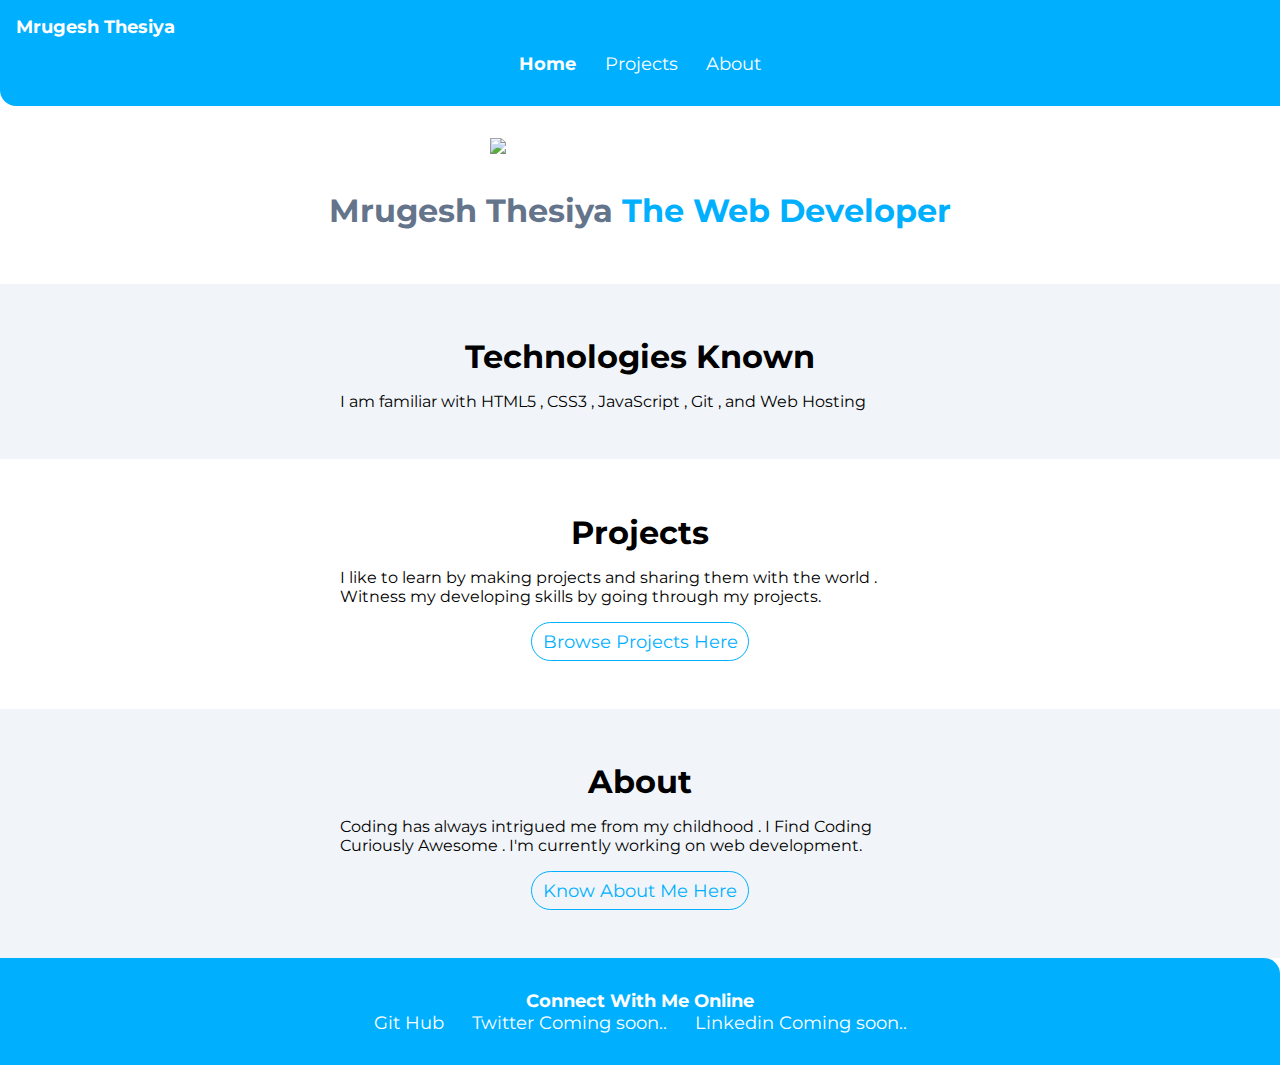
==== index.html @ a3066079 "home page about section updated" ====
<!DOCTYPE html>
<html lang="en">
<head>
    <meta charset="UTF-8">
    <meta http-equiv="X-UA-Compatible" content="IE=edge">
    <meta name="viewport" content="width=device-width, initial-scale=1.0">
    <title>Home | Mrugesh Thesiya</title>
    <link href="/Styles.css" rel ="stylesheet" />
</head>
<body>
    <nav class = "navigation container">
        <div class = "nav-brand">Mrugesh Thesiya</div>
        <ul class="list-non-bullet nav-pills">
            <li class = "list-item-inline link-active ">
                <a class = "link" href="/">Home</a>
            </li>
            <li class = "list-item-inline">
                <a class = "link" href="/Projects.html">Projects</a>
            </li>
            <li class = "list-item-inline">
                <a class = "link" href="/About.html">About</a>
            </li>

        </ul>
    </nav> 

    <header class="hero">
        <img class = "hero-image"src="/images/hero.svg"/>
        <h1 class="hero-heading">Mrugesh Thesiya <span class="hero-heading-focus"">The Web Developer</span></h1>
    </header>

    <section class="section ow">
        <div class="container-center">
        <h1>Technologies Known</h1>
        <p>I am familiar with HTML5 , CSS3 , JavaScript , Git , and Web Hosting</p>
        </div>
    </section>

    <section class="section">
        <div class="container-center">
        <h1>Projects</h1>
        <p>I like to learn by making projects and sharing them with the world . Witness my developing skills by going through my projects.</p>
        <a class = "link link-secondary"href="/Projects.html">Browse Projects Here</a>  
    </div>
    </section>

    <section class="section ow">
        <div class="container-center">
        <h1>About</h1>
        <p>Coding has always intrigued me from my childhood . I Find Coding Curiously Awesome . I'm currently working on web development.</p>
        <a class = "link link-secondary" href="/About.html">Know About Me Here</a>
        </div>
    </section>

    <footer class="footer">
        <div class="footer-header">Connect With Me Online</div>
        <ul class="social list-non-bullet container-center">
            <li class="list-item-inline"> <a class="link" href="https://github.com/MrugeshThesiya">Git Hub</a> </li>
            <li class="list-item-inline"> <a class="link" href="/">Twitter Coming soon..</a> </li>
            <li class="list-item-inline"> <a class="link" href="/">Linkedin Coming soon..</a> </li>
        </ul>
    </footer>
</body>
</html>
---- Styles.css ----
@import url('https://fonts.googleapis.com/css2?family=Montserrat:wght@400;700&display=swap');

:root{
    --primary-color : #00B0FF;
    --dark-gray : #64748b;
    --light-gray : #f1f5f9;
    --minion-color : #eab308;
}
body{
    font-family: 'Montserrat', sans-serif;
    margin : 0px;
}

hr{
    margin : 2rem 0rem;
}

/** container **/

.container{
    padding : 0rem 1rem;
}

.container-center{
    max-width : 600px;
    margin : auto;
}

.container-block{
    display: block;
    text-align: center;
}

.container-info{
    padding-left: 1rem;
    display: inline;
}

/** links **/

.link{
    max-width: 200px;
    text-decoration: none;
    margin : 0rem 0.25rem;
    text-align: center;
    padding : 0.5rem 0.5rem;
}

.link-primary{
    background-color : var(--primary-color);
    color : white;
    border-radius : 2rem;
    margin : 1rem auto;
    display: block;
    font-size: 1.1rem;
}
.link-secondary{
    color: var(--primary-color);
    border-radius : 2rem;
    border : 1px solid var(--primary-color);
    margin : 1rem auto;
    display: block;
    font-size: 1.1rem;
}

.link-primary-v2{
    background-color : var(--primary-color);
    color : white;
    border-radius : 2rem;
    margin : 1rem 0rem;
    font-size: 1.1rem;
}

.link-secondary-v2{
    color: var(--primary-color);
    border-radius : 2rem;
    border : 1px solid var(--primary-color);
    margin : 1rem 0.5rem;
    font-size: 1.1rem;
}



/**list**/

.list-non-bullet{
    list-style: none;
    padding-inline-start : 0px;
}

.list-item-inline{
    display : inline;
    
}

/**navigation*/

.navigation{
    background-color: var(--primary-color);
    color : white;
    padding : 1rem;
    border-bottom-left-radius: 1rem;
}



.navigation .link{
    color : white;
    font-size: 1.1rem;
}

.navigation .nav-pills{
    text-align: center;
    
}

.navigation .nav-brand{
    font-weight: bold;
    font-size: 1.1rem;
}

.navigation .link-active{
    font-weight: bold ;
}

/**Header**/
.hero{
    padding : 2rem;
}

.hero .hero-image{
    max-width: 300px;
    display: block;
    margin:auto;
}

.hero .hero-heading{
    color:var(--dark-gray);
    text-align: center;
    padding-top: 1rem;
}

.hero .hero-heading .hero-heading-focus
{
    color:var(--primary-color);
}

/**Sections**/

.section{
    padding : 2rem;
}

.section h1{
    text-align: center;
    margin-bottom: 0rem;
}
.ow{
    background-color : var(--light-gray)
}

.section-pc{
    background-color: var(--primary-color);
    padding : 2rem;
    text-align: center;
    font-size: 2rem;
    font-weight: bolder;
}

/**footers**/
.footer{
    background-color: var(--primary-color);
    color : white;
    padding: 2rem 0rem;
    text-align: center;
    border-top-right-radius:1rem ;
}

.footer .link{
    color : white;
    font-size: 1.1rem;
}

.footer .footer-header{
    font-weight: bold;
    font-size: large;
}

.footer ul{
    padding-inline-start: 0px;
}

/**Translate Button**/
button{
    background-color: var(--primary-color);
    margin : 1rem 1rem;
    padding : 0.5rem 2rem;
    font-size: large;
    border : 1px solid black;
    border-radius: 1rem;
}
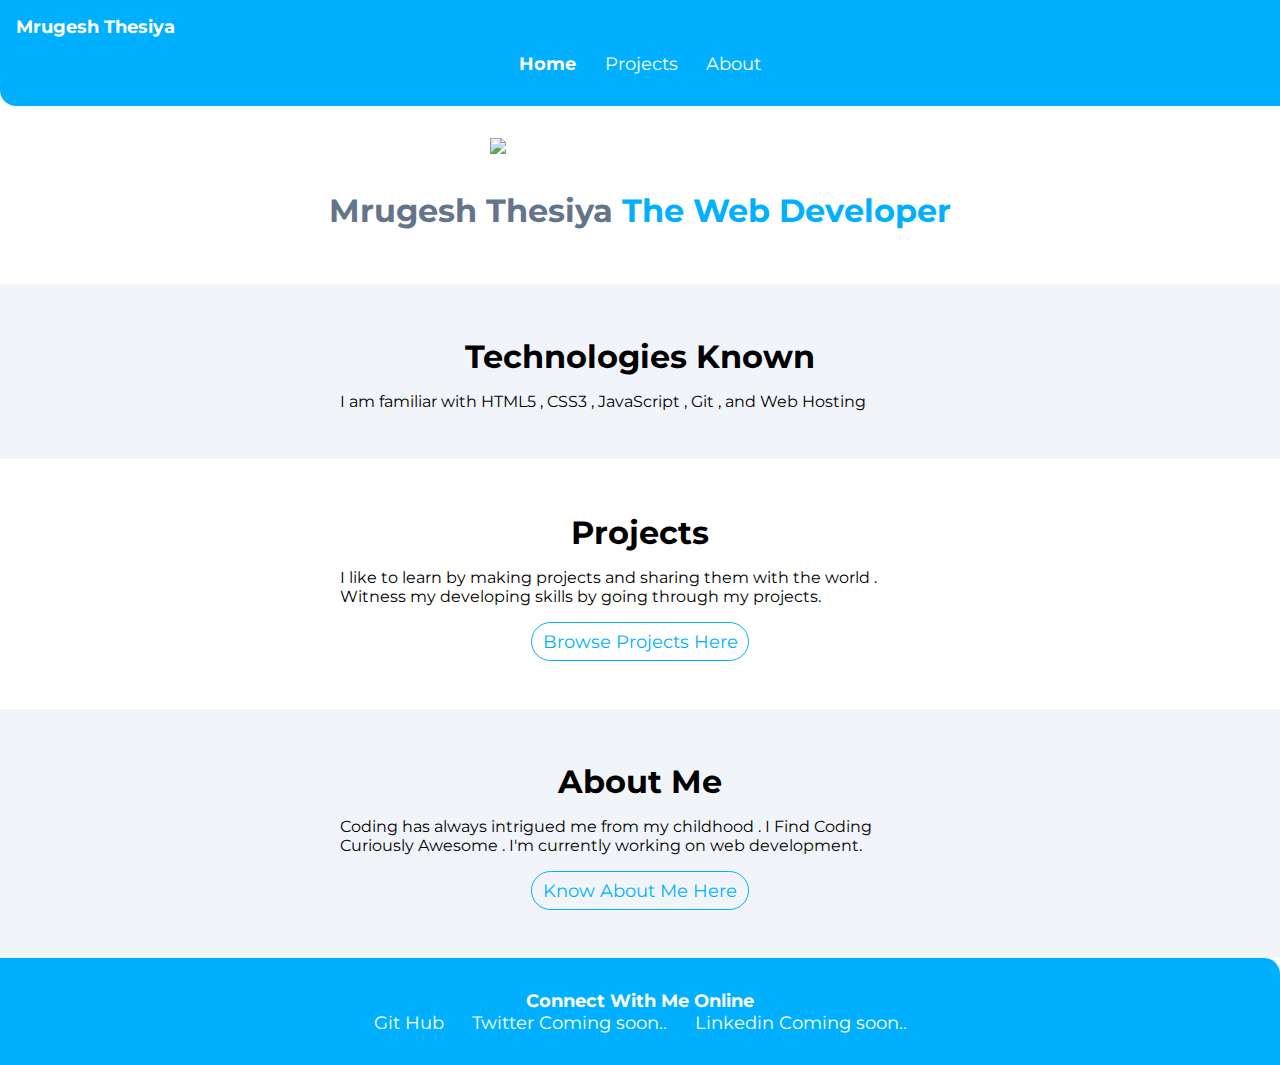
==== commit e45a3141: "minor fix" ====
--- a/index.html
+++ b/index.html
@@ -46,7 +46,7 @@
 
     <section class="section ow">
         <div class="container-center">
-        <h1>About</h1>
+        <h1>About Me</h1>
         <p>Coding has always intrigued me from my childhood . I Find Coding Curiously Awesome . I'm currently working on web development.</p>
         <a class = "link link-secondary" href="/About.html">Know About Me Here</a>
         </div>
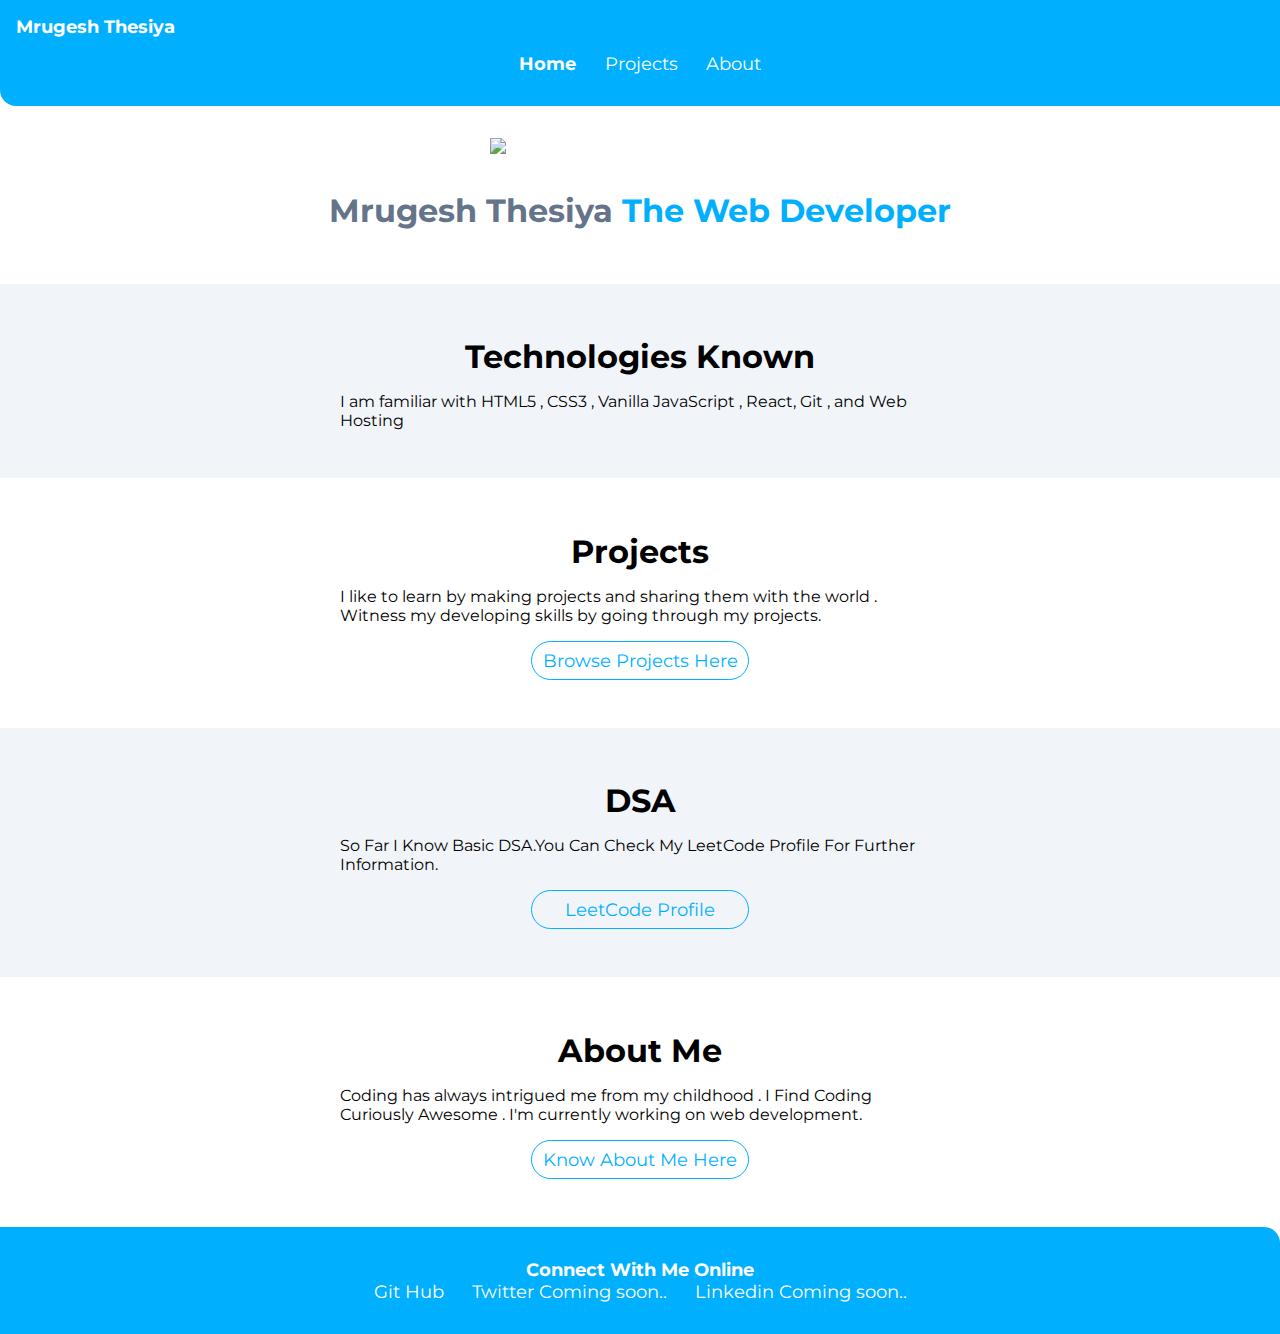
==== commit 946c172f: "Style : home and project page updated" ====
--- a/index.html
+++ b/index.html
@@ -32,7 +32,7 @@
     <section class="section ow">
         <div class="container-center">
         <h1>Technologies Known</h1>
-        <p>I am familiar with HTML5 , CSS3 , JavaScript , Git , and Web Hosting</p>
+        <p>I am familiar with HTML5 , CSS3 , Vanilla JavaScript , React, Git , and Web Hosting</p>
         </div>
     </section>
 
@@ -45,6 +45,14 @@
     </section>
 
     <section class="section ow">
+        <div class="container-center">
+        <h1>DSA</h1>
+        <p>So Far I Know Basic DSA.You Can Check My LeetCode Profile For Further Information.</p>
+        <a class = "link link-secondary"href="https://leetcode.com/Mrugesh_Thesiya/">LeetCode Profile</a>  
+    </div>
+    </section>
+
+    <section class="section">
         <div class="container-center">
         <h1>About Me</h1>
         <p>Coding has always intrigued me from my childhood . I Find Coding Curiously Awesome . I'm currently working on web development.</p>
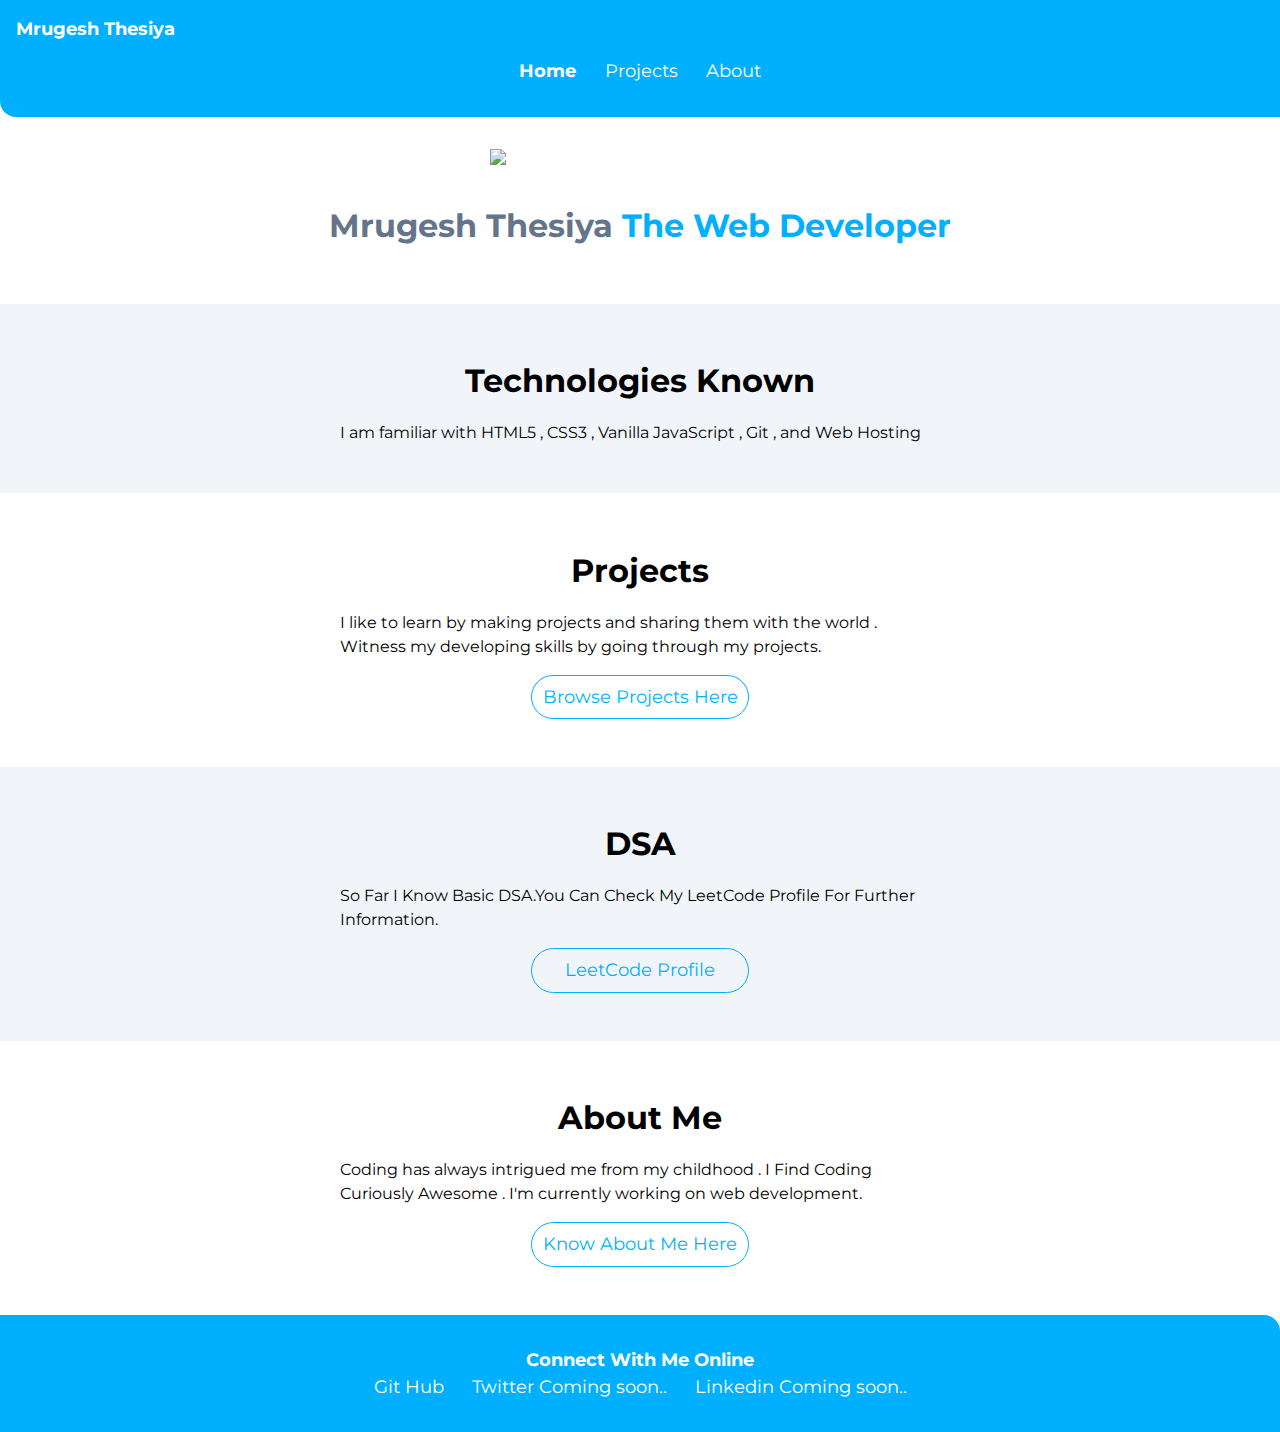
==== commit f4ab23d6: "update : removed react from technologies known" ====
--- a/index.html
+++ b/index.html
@@ -32,7 +32,7 @@
     <section class="section ow">
         <div class="container-center">
         <h1>Technologies Known</h1>
-        <p>I am familiar with HTML5 , CSS3 , Vanilla JavaScript , React, Git , and Web Hosting</p>
+        <p>I am familiar with HTML5 , CSS3 , Vanilla JavaScript , Git , and Web Hosting</p>
         </div>
     </section>
 
--- a/Styles.css
+++ b/Styles.css
@@ -2,13 +2,22 @@
 
 :root{
     --primary-color : #00B0FF;
+    --second-blue-color : #0369a1;
     --dark-gray : #64748b;
     --light-gray : #f1f5f9;
     --minion-color : #eab308;
 }
+html,body{
+    min-height: 100vh;
+}
 body{
     font-family: 'Montserrat', sans-serif;
-    margin : 0px;
+    margin : 0;
+    line-height: 1.5;
+    > footer {
+        position: sticky;
+        top: 100vh;
+    }
 }
 
 hr{
@@ -79,6 +88,21 @@
     font-size: 1.1rem;
 }
 
+.link-secondary-v3{
+    color: var(--primary-color);
+    border-radius : 2rem;
+    border : 1px solid var(--primary-color);
+    margin-top : 0.5rem;
+    font-size: 1.1rem;
+}
+
+.link-secondary-v4{
+    color: var(--dark-gray);
+    border-radius : 2rem;
+    border : 1px solid var(--dark-gray);
+    margin-top : 0.5rem;
+    font-size: 1.1rem;
+}
 
 
 /**list**/
@@ -102,6 +126,11 @@
     border-bottom-left-radius: 1rem;
 }
 
+.nav2{
+    text-align: right;
+    margin-left: auto;
+    display : in;
+}
 
 
 .navigation .link{
@@ -157,6 +186,13 @@
 }
 .ow{
     background-color : var(--light-gray)
+}
+
+.sbsection{
+    display: flex;
+    justify-content: space-between;
+    padding : 0px 10px;
+    font-weight: bold;
 }
 
 .section-pc{
@@ -199,3 +235,27 @@
     border : 1px solid black;
     border-radius: 1rem;
 }
+
+@media screen and (max-width:600px) {
+   h1{
+    font-size: 1.5rem;
+   }
+   .link-secondary-v3{
+    color: var(--primary-color);
+    border-radius : 2rem;
+    border : 1px solid var(--primary-color);
+    margin-top : 0.5rem;
+    font-size: 1rem;
+    }
+    .link-secondary-v4{
+        color: var(--dark-gray);
+        border-radius : 2rem;
+        border : 1px solid var(--dark-gray);
+        margin-top : 0.5rem;
+        font-size: 1rem;
+    }
+    .hero .hero-image{
+        max-width: 80%;
+    }
+
+}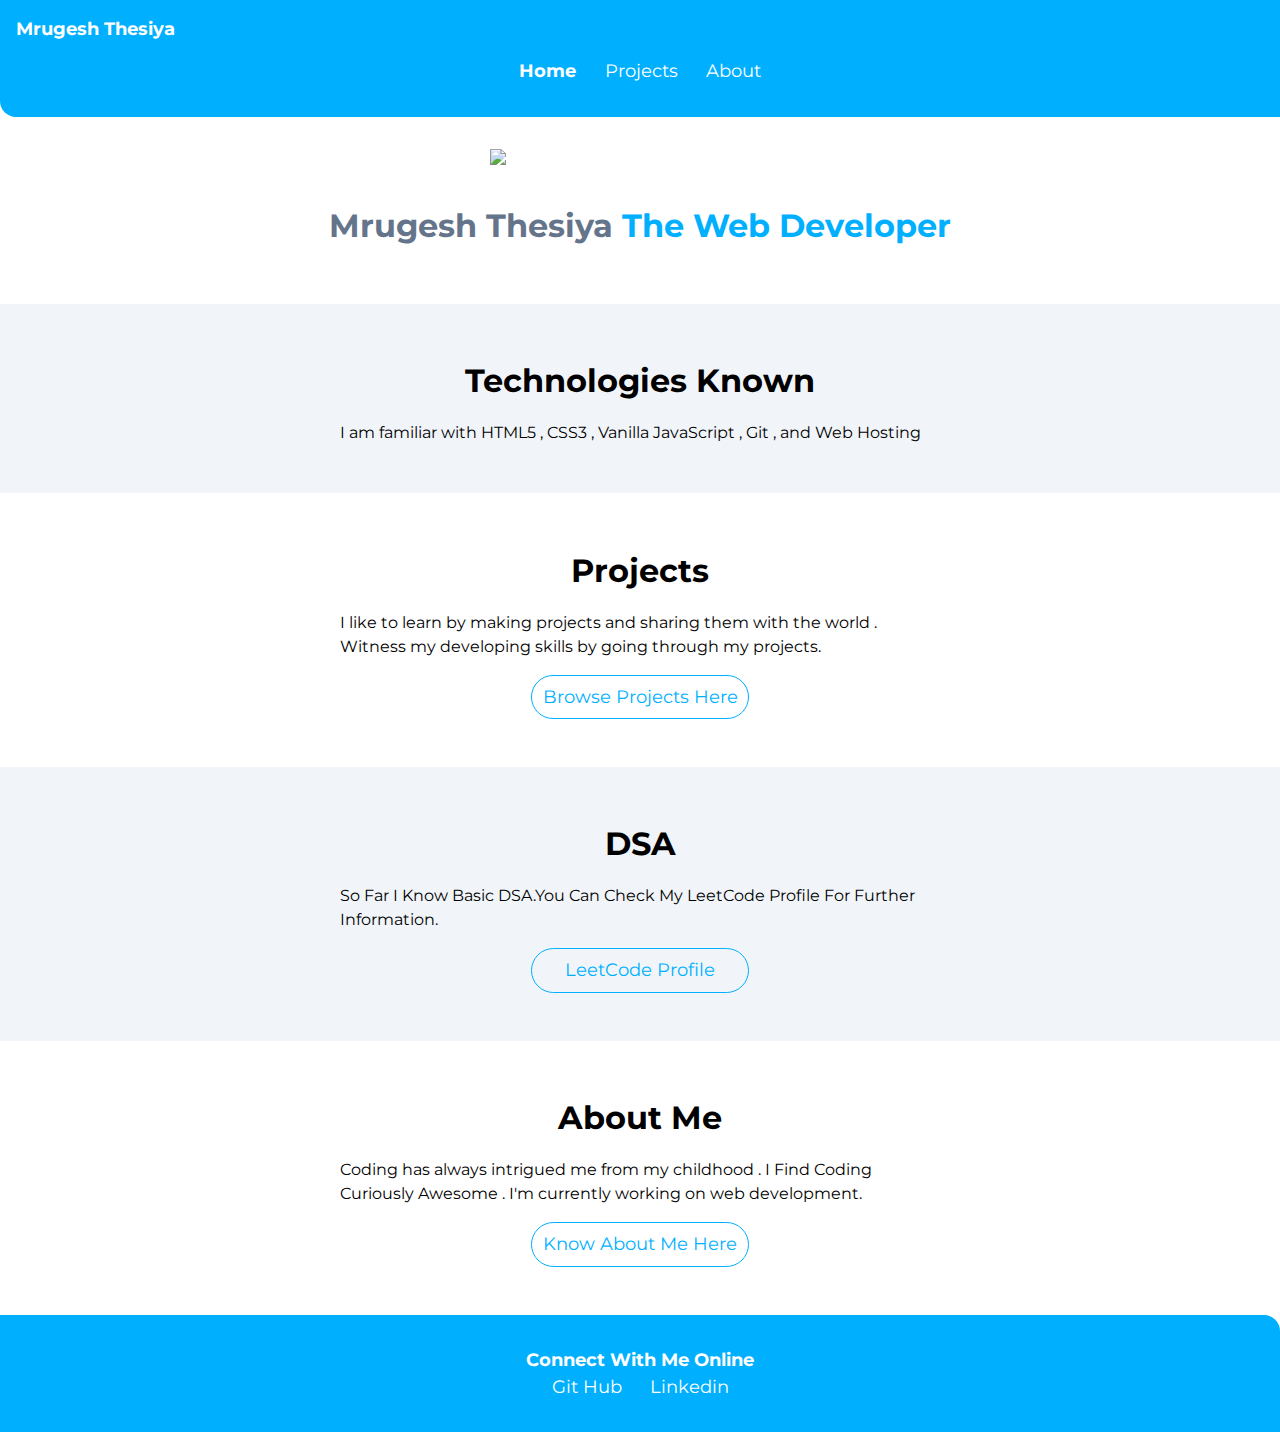
==== commit 67fb513d: "linkedin added and profile pic updated" ====
--- a/index.html
+++ b/index.html
@@ -63,9 +63,8 @@
     <footer class="footer">
         <div class="footer-header">Connect With Me Online</div>
         <ul class="social list-non-bullet container-center">
-            <li class="list-item-inline"> <a class="link" href="https://github.com/MrugeshThesiya">Git Hub</a> </li>
-            <li class="list-item-inline"> <a class="link" href="/">Twitter Coming soon..</a> </li>
-            <li class="list-item-inline"> <a class="link" href="/">Linkedin Coming soon..</a> </li>
+            <li class="list-item-inline"> <a target="_blank" class="link" href="https://github.com/MrugeshThesiya"> Git Hub</a> </li>
+            <li class="list-item-inline"> <a target="_blank" class="link" href="https://www.linkedin.com/in/mrugesh-thesiya-9b3ba32a2/">Linkedin</a> </li>
         </ul>
     </footer>
 </body>
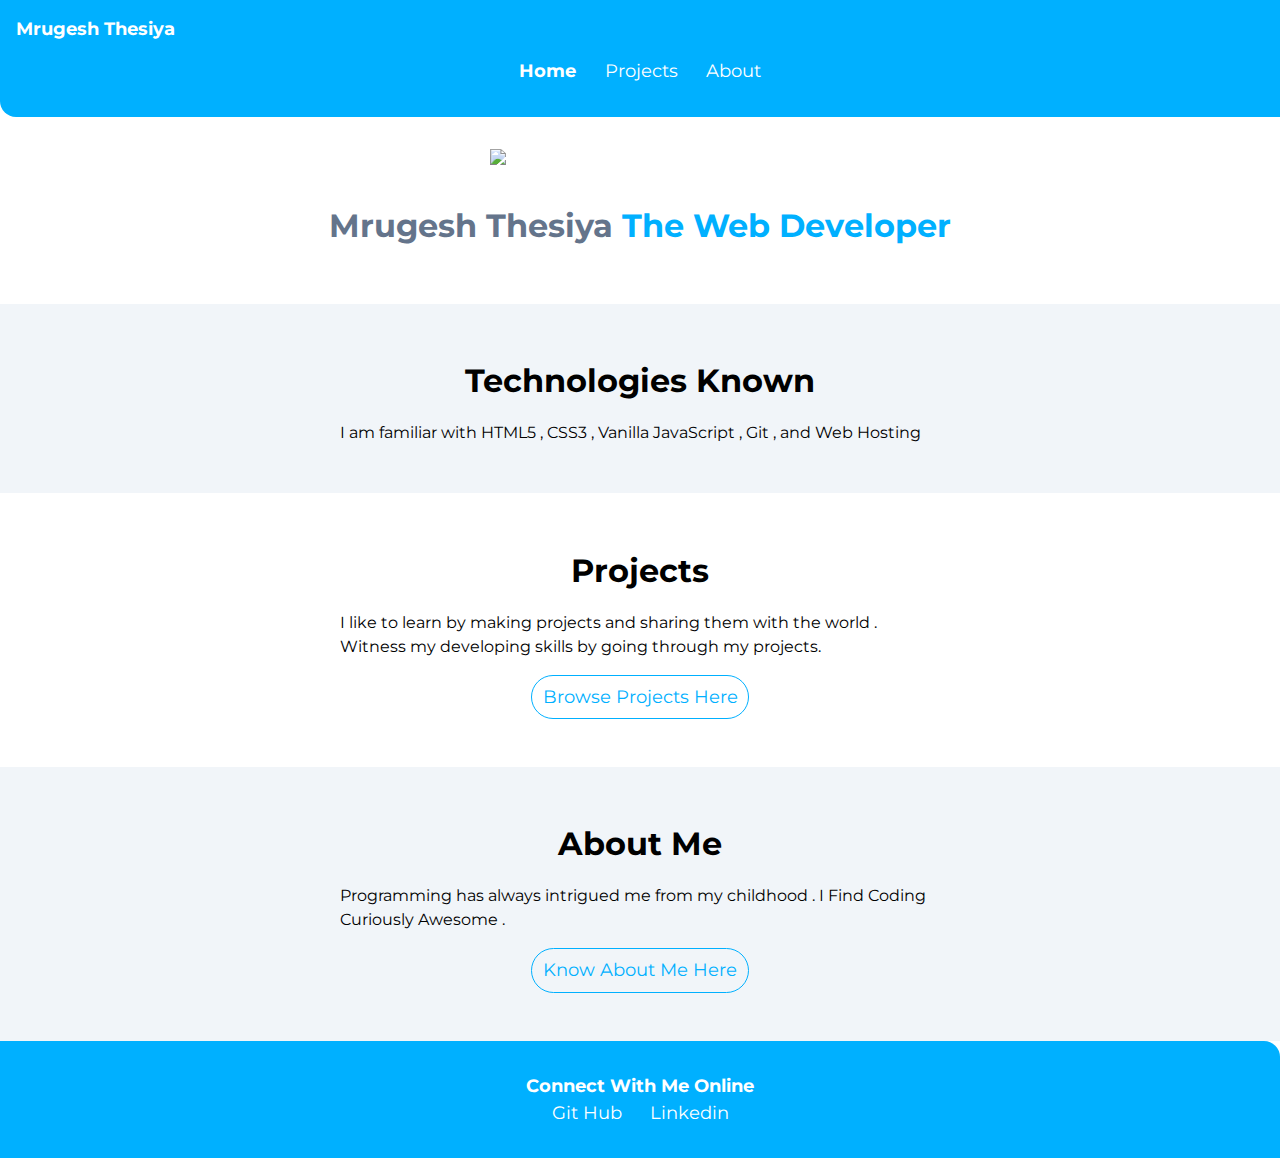
==== commit 5f49c437: "mini-project-2 added" ====
--- a/index.html
+++ b/index.html
@@ -46,16 +46,8 @@
 
     <section class="section ow">
         <div class="container-center">
-        <h1>DSA</h1>
-        <p>So Far I Know Basic DSA.You Can Check My LeetCode Profile For Further Information.</p>
-        <a class = "link link-secondary"href="https://leetcode.com/Mrugesh_Thesiya/">LeetCode Profile</a>  
-    </div>
-    </section>
-
-    <section class="section">
-        <div class="container-center">
         <h1>About Me</h1>
-        <p>Coding has always intrigued me from my childhood . I Find Coding Curiously Awesome . I'm currently working on web development.</p>
+        <p>Programming has always intrigued me from my childhood . I Find Coding Curiously Awesome .</p>
         <a class = "link link-secondary" href="/About.html">Know About Me Here</a>
         </div>
     </section>
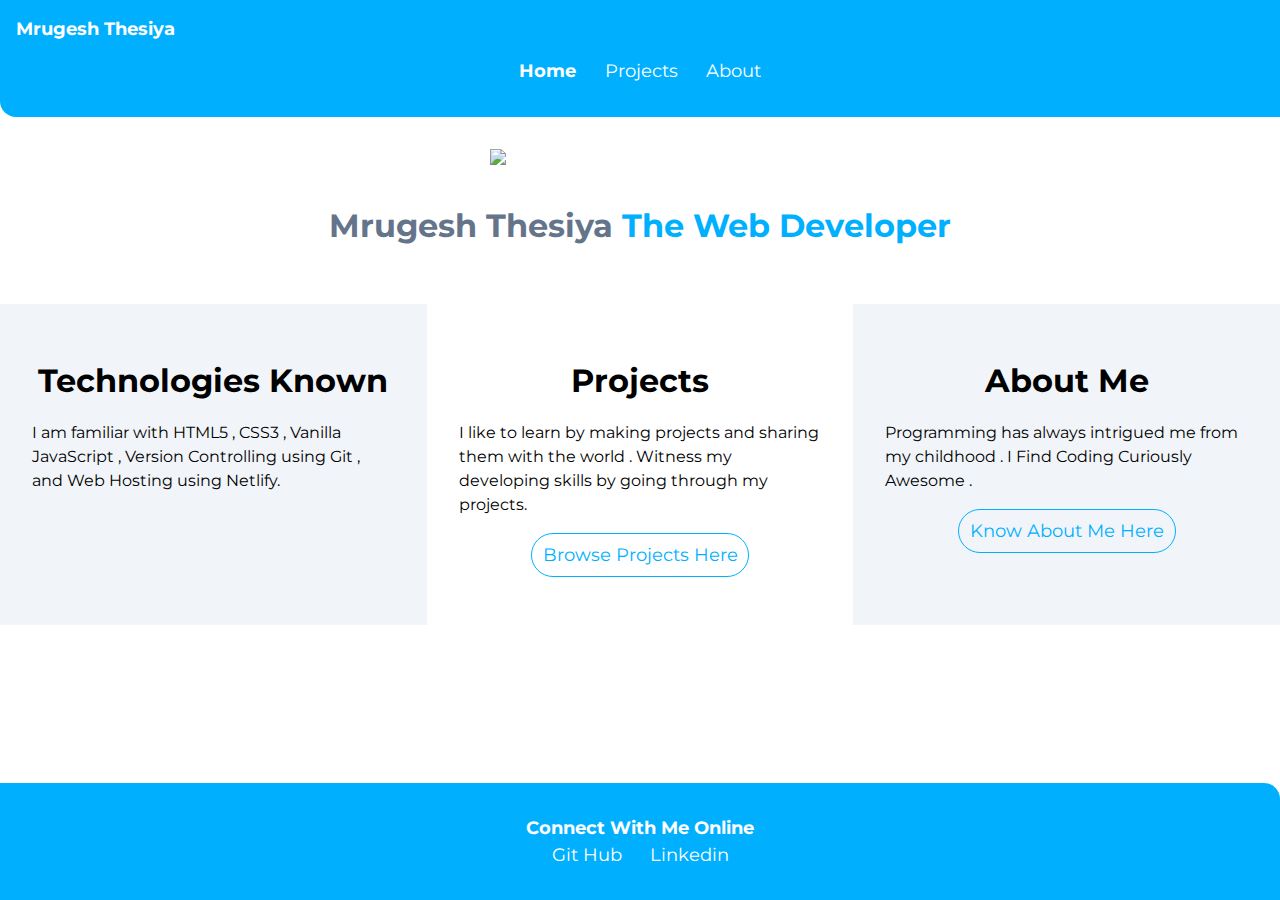
==== commit 4fc3ad06: "Website interface changed" ====
--- a/index.html
+++ b/index.html
@@ -6,6 +6,7 @@
     <meta name="viewport" content="width=device-width, initial-scale=1.0">
     <title>Home | Mrugesh Thesiya</title>
     <link href="/Styles.css" rel ="stylesheet" />
+    <link rel="shortcut icon" href="/Images/favicon.ico" type="image/x-icon">
 </head>
 <body>
     <nav class = "navigation container">
@@ -28,31 +29,31 @@
         <img class = "hero-image"src="/images/hero.svg"/>
         <h1 class="hero-heading">Mrugesh Thesiya <span class="hero-heading-focus"">The Web Developer</span></h1>
     </header>
-
-    <section class="section ow">
-        <div class="container-center">
-        <h1>Technologies Known</h1>
-        <p>I am familiar with HTML5 , CSS3 , Vanilla JavaScript , Git , and Web Hosting</p>
-        </div>
-    </section>
-
-    <section class="section">
-        <div class="container-center">
-        <h1>Projects</h1>
-        <p>I like to learn by making projects and sharing them with the world . Witness my developing skills by going through my projects.</p>
-        <a class = "link link-secondary"href="/Projects.html">Browse Projects Here</a>  
+    <div class="ProjWrapper">
+        <section class="section ow">
+            <div class="container-center">
+                <h1>Technologies Known</h1>
+                <p>I am familiar with HTML5 , CSS3 , Vanilla JavaScript , Version Controlling using Git , and Web Hosting using Netlify.</p>
+            </div>
+        </section>
+        
+        <section class="section">
+            <div class="container-center">
+                <h1>Projects</h1>
+                <p>I like to learn by making projects and sharing them with the world . Witness my developing skills by going through my projects.</p>
+                <a class = "link link-secondary"href="/Projects.html">Browse Projects Here</a>  
+            </div>
+        </section>
+        
+        <section class="section ow">
+            <div class="container-center">
+                <h1>About Me</h1>
+                <p>Programming has always intrigued me from my childhood . I Find Coding Curiously Awesome .</p>
+                <a class = "link link-secondary" href="/About.html">Know About Me Here</a>
+            </div>
+        </section>
     </div>
-    </section>
-
-    <section class="section ow">
-        <div class="container-center">
-        <h1>About Me</h1>
-        <p>Programming has always intrigued me from my childhood . I Find Coding Curiously Awesome .</p>
-        <a class = "link link-secondary" href="/About.html">Know About Me Here</a>
-        </div>
-    </section>
-
-    <footer class="footer">
+        <footer class="footer">
         <div class="footer-header">Connect With Me Online</div>
         <ul class="social list-non-bullet container-center">
             <li class="list-item-inline"> <a target="_blank" class="link" href="https://github.com/MrugeshThesiya"> Git Hub</a> </li>
--- a/Styles.css
+++ b/Styles.css
@@ -178,6 +178,7 @@
 
 .section{
     padding : 2rem;
+    width: 100%;
 }
 
 .section h1{
@@ -188,6 +189,11 @@
     background-color : var(--light-gray)
 }
 
+.ProjWrapper{
+    display: flex;
+    justify-content: center;
+    width: 100vw;
+}
 .sbsection{
     display: flex;
     justify-content: space-between;
@@ -236,6 +242,11 @@
     border-radius: 1rem;
 }
 
+@media screen and (max-width:975px) {
+    .ProjWrapper{
+        flex-wrap: wrap;
+    }
+}
 @media screen and (max-width:600px) {
    h1{
     font-size: 1.5rem;
